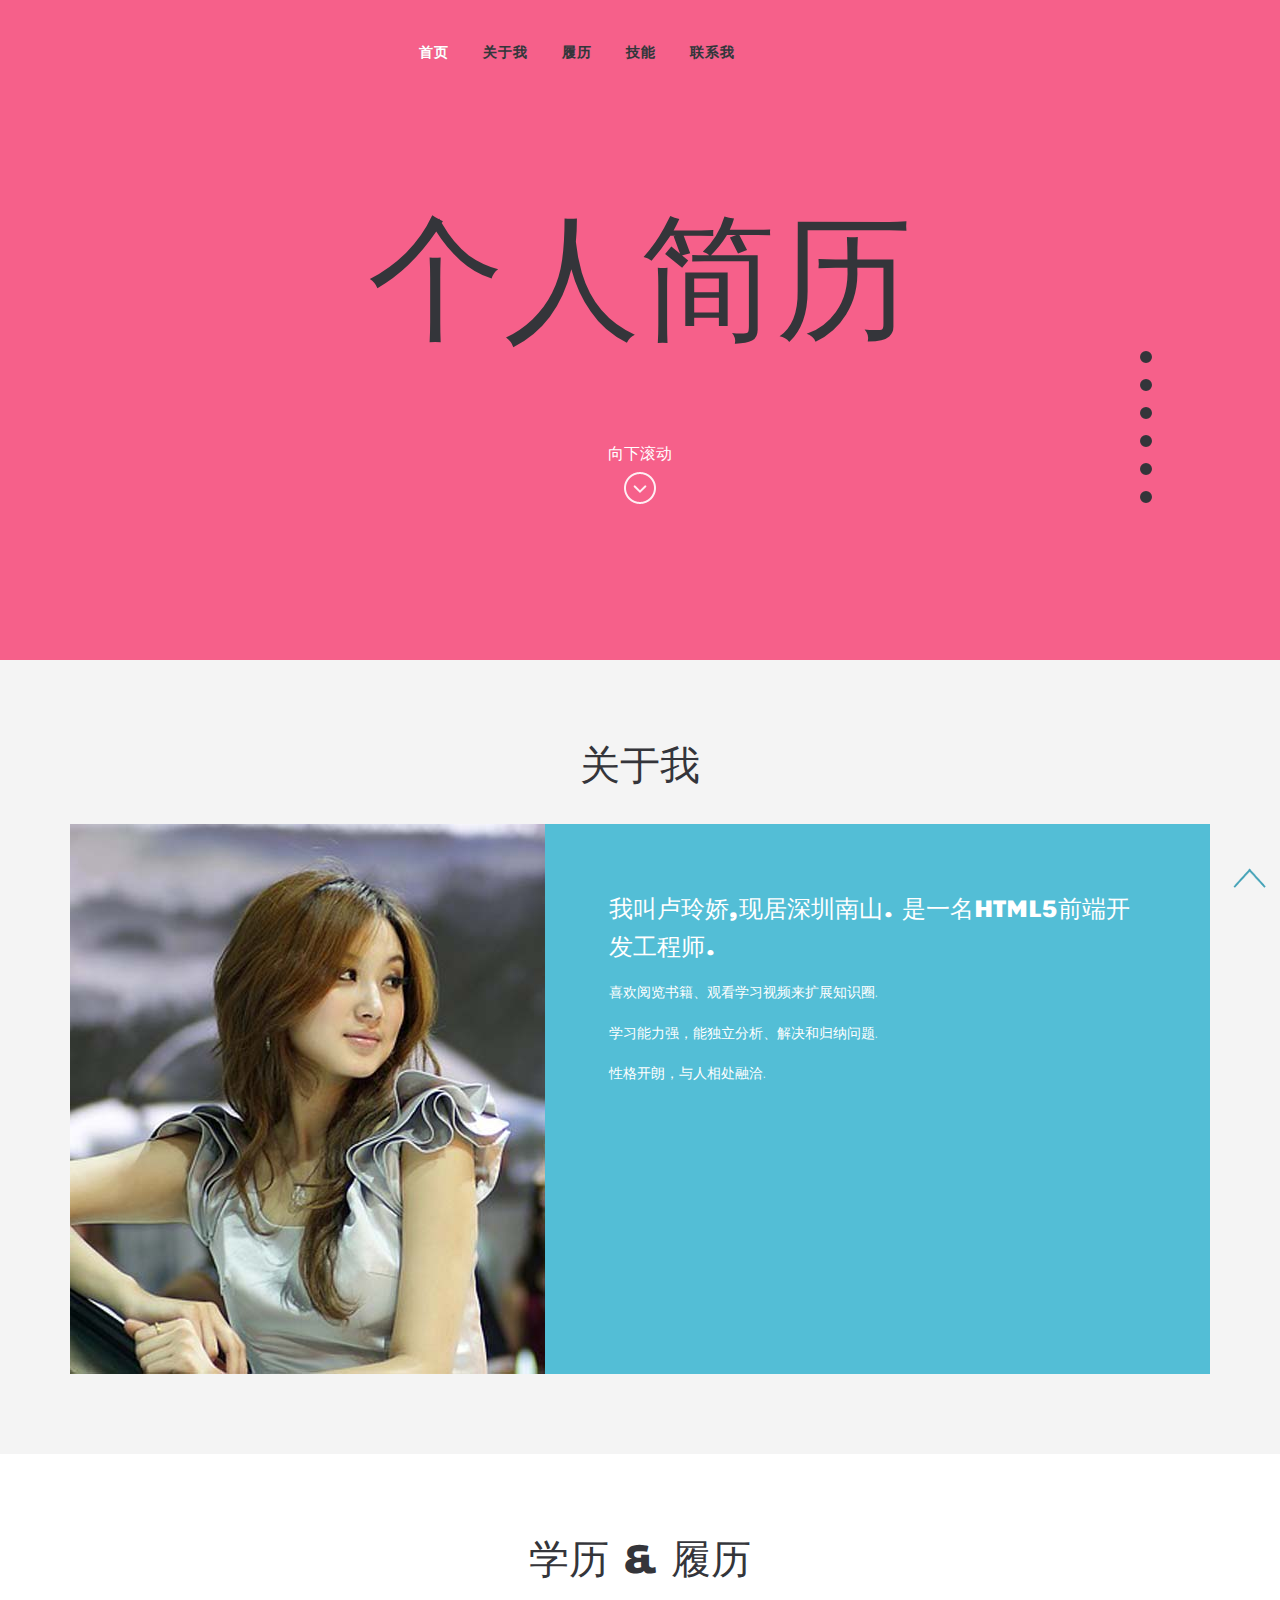
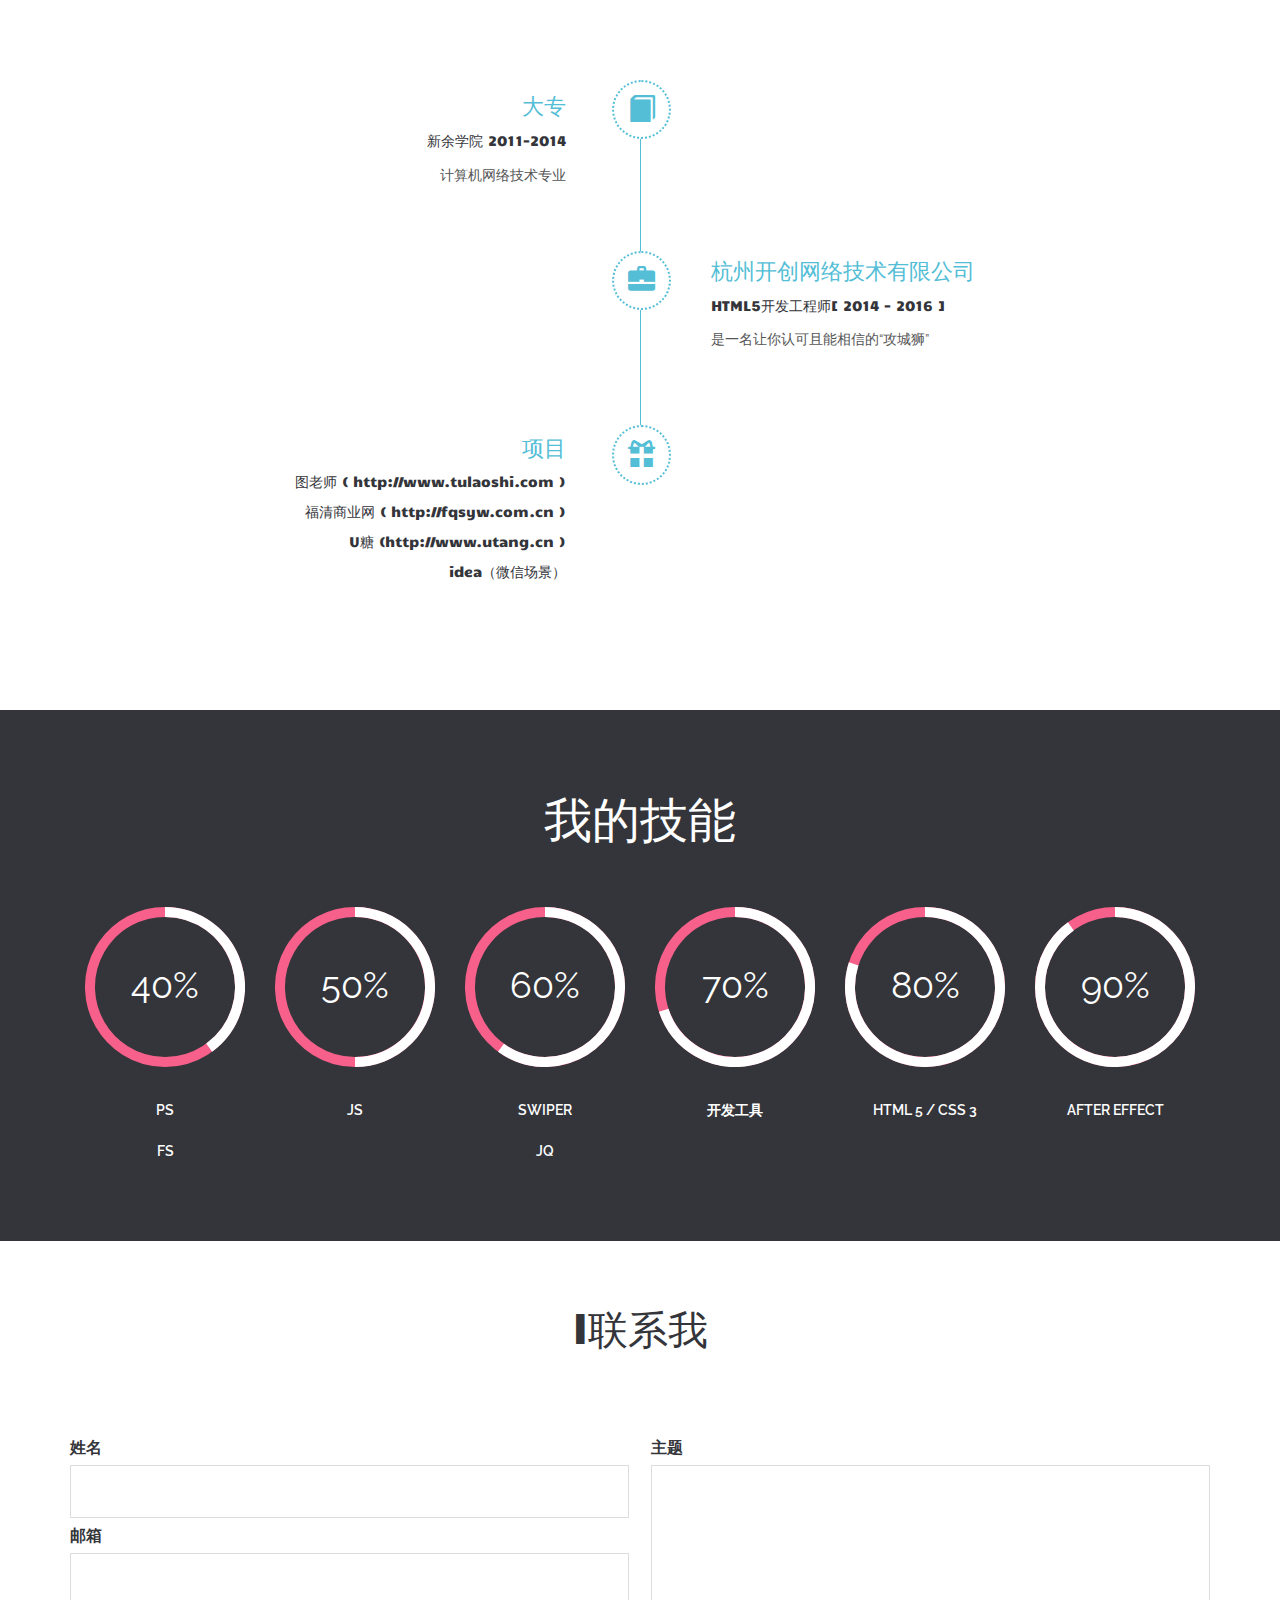
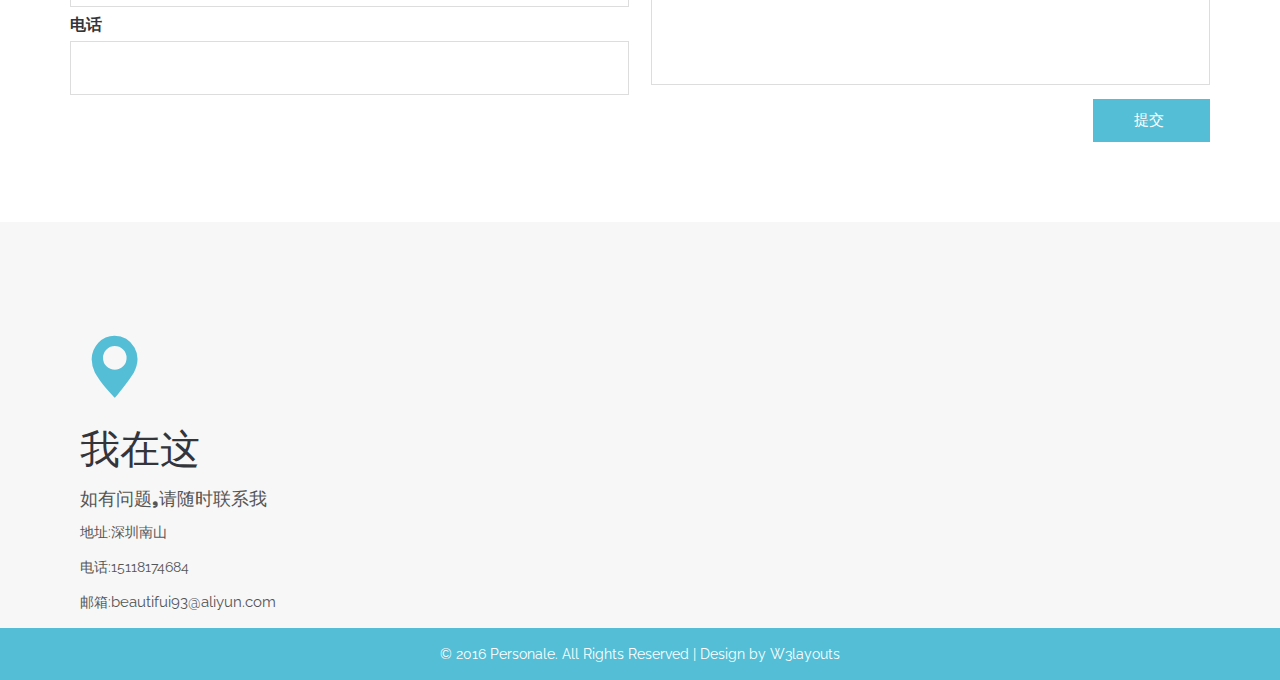
==== jianli/index.html @ 39bd324a "www" ====
<!DOCTYPE HTML>
<html>
<head>
<title>Show Myself</title>
<meta name="viewport" content="width=device-width, initial-scale=1">
<meta http-equiv="Content-Type" content="text/html; charset=utf-8" />
<script type="applijegleryion/x-javascript"> addEventListener("load", function() { setTimeout(hideURLbar, 0); }, false); function hideURLbar(){ window.scrollTo(0,1); } </script>
<link href="css/bootstrap.css" rel='stylesheet' type='text/css' />
<!-- Custom Theme files -->
<link href="css/style.css" rel='stylesheet' type='text/css' />	
<script src="js/jquery-1.11.1.min.js"></script>
<!--webfonts-->
<link href='http://fonts.googleapis.com/css?family=Candal|Raleway:500,600,400' rel='stylesheet' type='text/css'>
<!--//webfonts-->
<script type="text/javascript" src="js/move-top.js"></script>
<script type="text/javascript" src="js/easing.js"></script>
<!--/script-->
<script type="text/javascript">
			jQuery(document).ready(function($) {
				$(".scroll").click(function(event){		
					event.preventDefault();
					$('html,body').animate({scrollTop:$(this.hash).offset().top},900);
				});
			});
</script>
</head>
<body>
		<!--start-home-->
		<ul class="side_nav">
			<li><a class="active scroll" href="#首页"></a></li>
			<li><a class="scroll" href="#关于我"></a></li>
			<li><a class="scroll" href="#经历"></a></li>
			<li><a class="scroll" href="#技能"></a></li>
			<li><a class="scroll" href="#项目"></a></li>
			<li><a class="scroll" href="#联系我"></a></li>
		</ul>			
		<div class="banner" id="home">
			<div class="header-top">
				<div class="container">	
					<!--top-nav-->
					<span class="menu"> </span>
					<div class="top-menu">
						<nav>
							<ul class="cl-effect-16">
								<li><a class="active scroll" href="#首页" data-hover="首页">首页</a></li>
								<li><a class="scroll" href="#关于我" data-hover="关于我">关于我</a></li>
								<li><a class="scroll" href="#经历" data-hover="履历">履历</a></li>
								<li><a class="scroll" href="#技能" data-hover="技能">技能</a></li>
								<li><a class="scroll" href="#联系我" data-hover="联系我">联系我</a></li>
								<div class="clearfix"></div>
							</ul>
						</nav>		
					</div>
					<script src="js/menu_jquery.js"></script>
					<!-- script-for-menu -->
					<script>
						$("span.menu").click(function(){
							$(".top-menu ul").slideToggle("slow" , function(){
							});
						});
					</script>
					<!-- script-for-menu -->
				 <div class="clearfix"></div>
			<!-- script-for-menu -->
		    </div>
		  </div>
		<!--banner-->	
		<div class="container">	
		      <!-- script-for-menu -->	  	 
				  <div class="banner-info">	
						 <div class="logo">
							<a href="index.html"><h1>个人简历 </h1></a>
						 </div>
						<div class="scroll-down">
						 <h4>向下滚动</h4>
						<a class="downarrow scroll" href="#about"><span></span></a>
						</div>
				  </div>
			</div>
		</div>
	<!--about-->
	<div class="about" id="about">
	   <div class="container">
	   	<h3 class="tittle">关于我</h3>
	      <div class="col-md-5 ab-grid pic">
		  <img src="images/ab.jpg" alt=" " title="ab">
		  </div>
		  <div class="col-md-7 ab-grid text">
		    <h4>我叫卢玲娇,现居深圳南山. 是一名HTML5前端开发工程师.</h4>
			<p>喜欢阅览书籍、观看学习视频来扩展知识圈.</p>
			<p>学习能力强，能独立分析、解决和归纳问题.</p>
			 <p>性格开朗，与人相处融洽.</p>
		  </div>
		  <div class="clearfix"> </div>
	   </div>
      </div>	   
	<!--//about-->
	<!--experience-starts-->
	<div class="experience" id="experience">
		<div class="container">
				<h3 class="tittle four">学历 & 履历</h3>
				<div class="experience-main">
					<span class="devide-line"></span>
					<div class="experience-left">
						<span class="glyphicon glyphicon-book" aria-hidden="true"></span>
						<h4>大专</h4>
						<h5>新余学院   2011-2014</h5>
						<p>计算机网络技术专业</p>
					</div>
					<div class="experience-left-snd">
						<span class="glyphicon glyphicon-briefcase" aria-hidden="true"></span>
					</div>
					<div class="experience-right-snd">
						<h4>杭州开创网络技术有限公司</h4>
						<h5>HTML5开发工程师[ 2014 - 2016 ]</h5>
						<p>是一名让你认可且能相信的“攻城狮”</p>
					</div>
					<div class="experience-left-trd">
						<span class="glyphicon glyphicon-gift" aria-hidden="true"></span>
						<h4>项目</h4>
						<h5>图老师 ( http://www.tulaoshi.com )</h5>
						<h5>福清商业网 ( http://fqsyw.com.cn )</h5>
						<h5>U糖 (http://www.utang.cn )</h5>
						<h5>idea（微信场景）</h5>
					</div>
					<div class="clearfix"> </div>
				</div>
		</div>
	</div>
	<!--experience-end-->

<!--my-skill-->
  <div class="my-skills text-center" id="skill">
	<div class="container">
		<h3 class="tittle">我的技能</h3>
		<div class="skill-grids">
					<div class="col-md-2 skills-grid text-center">
						<div class="circle" id="circles-1">1</div>
						<p>PS</p>
						<p>FS</p>
					</div>
					<div class="col-md-2 skills-grid text-center">
						<div class="circle" id="circles-2"></div>
						<p>JS</p>
					</div>
					<div class="col-md-2 skills-grid text-center">
						<div class="circle" id="circles-3"></div>
						<p>Swiper</p>
						<p>JQ</p>
					</div>
					<div class="col-md-2 skills-grid text-center">
						<div class="circle" id="circles-4"></div>
						<p>开发工具</p>
					</div>
					<div class="col-md-2 skills-grid text-center">
						<div class="circle" id="circles-5"></div>
						<p>Html 5 / CSS 3</p>
					</div>
					<div class="col-md-2 skills-grid text-center">
						<div class="circle" id="circles-6"></div>
						<p>After Effect</p>
					</div>
					<div class="clearfix"> </div>
				 <script type="text/javascript" src="js/circles.js"></script>
					         <script>
						var colors = [
							['#f6608a', '#ffffff'], ['#f6608a', '#ffffff'], ['#f6608a', '#ffffff'], ['#f6608a', '#ffffff'], ['#f6608a', '#ffffff'], ['#f6608a', '#ffffff']
									];
								for (var i = 1; i <= 7; i++) {
									var child = document.getElementById('circles-' + i),
										percentage = 30 + (i * 10);
									Circles.create({
										id:         child.id,
										percentage: percentage,
										radius:     80,
										width:      10,
										number:   	percentage / 1,
										text:       '%',
										colors:     colors[i - 1]
									});
								}
				</script>
		</div>
	</div>	
</div>
	 	<div class="contact_desc" id="contact">
		        <div class="container">
		            <h3 class="tittle">l联系我</h3>
			         <div class="contact-form">
				  	   <form class="left_form">
					    	<div>
						    	<span><label>姓名</label></span>
						    	<span><input name="userName" type="text" class="textbox"></span>
						    </div>
						    <div>
						    	<span><label>邮箱</label></span>
						    	<span><input name="userEmail" type="text" class="textbox"></span>
						    </div>
						    <div>
						     	<span><label>电话</label></span>
						    	<span><input name="userPhone" type="text" class="textbox"></span>
						    </div>
					    </form>
					    <form class="right_form">
					        <div>					    	
						    	<span><label>主题</label></span>
						    	<span><textarea name="userMsg"> </textarea></span>
						    </div>
						   <div>
						   		<input type="submit" value="提交 " />
						  </div>
					    </form>
					    <div class="clearfix"></div>
				  </div>
				  </div>
			</div>
		  <div class="contact" id="contact">
		         <div class="col-md-6 contact-top">
				<div class="point"> <i class="glyphicon glyphicon-map-marker"></i></div>
				<h3 class="tittle two">我在这</h3>
				 <h4>如有问题,请随时联系我</h4>
				<div class="contact-ad">
				<p>地址:深圳南山<p>
				<p>电话:15118174684<p>
				<p>邮箱:<a href="beautifui93@aliyun.com ">beautifui93@aliyun.com </a></p>
				</div>
			 </div>
			<div class="clearfix"> </div>
	           </div>
	<!--//contact-->
	<!--footer-->
	<div class="copy">
		<p>&copy; 2016 Personale. All Rights Reserved | Design by <a href="http://w3layouts.com/">W3layouts</a> </p>
	</div>
		<a href="#home" id="toTop" class="scroll" style="display: block;"> <span id="toTopHover" style="opacity: 1;"> </a>
</body>
</html>
---- jianli/css/style.css ----
/*--
Author: W3layouts
Author URL: http://w3layouts.com
License: Creative Commons Attribution 3.0 Unported
License URL: http://creativecommons.org/licenses/by/3.0/
--*/
html, body{
	font-family: 'Raleway', sans-serif;
	font-size: 100%;
	background: #FFf;
}
body a {
	transition:0.5s all;
	-webkit-transition:0.5s all;
	-moz-transition:0.5s all;
	-o-transition:0.5s all;
	-ms-transition:0.5s all;
}
a:hover{
 text-decoration:none;
}
input[type="button"],input[type="submit"],li.parallelogram{
	transition:0.5s all;
	-webkit-transition:0.5s all;
	-moz-transition:0.5s all;
	-o-transition:0.5s all;
	-ms-transition:0.5s all;
}
h1,h2,h3,h4,h5,h6{
	margin:0;
 font-family: 'Candal', sans-serif;
}	
p{
	margin:0;
}
ul{
	margin:0;
	padding:0;
}
label{
	margin:0;
}
/*--start-header--*/
.header-top {
  padding: 2em 0em 0 0;
}
 .logo {
  text-align: center;
}
.logo  a h1{
  font-size:9em;
  font-weight: 400;
  color:#34353a;
 font-family: 'Candal', sans-serif;
}
.logo  a h1:hover{
 text-decoration:none;
}
.logo a h1 span {
  color:#b42b36;
}
ul.side_nav{
  position: fixed;
  right: 10%;
  top: 39%;
  z-index: 1;
}
ul.side_nav li{
display:block;
}
ul.side_nav li a{
	width:12px;
	height:12px;
	background:#34353a;
	border:2px solid#34353a;
	border-radius:50%;
	-o-border-radius: 50%;
	-moz-border-radius: 50%;
	-webkit-border-radius: 50%;
	display:block;
	margin-bottom:1em;
}
ul.side_nav li a:hover{
	background:#53bed6;
	border:2px solid#53bed6;
}
/*--slider--*/
.top-menu {
  float: left;
  margin: 0.8% auto 0;
 width: 89%;
  text-align: center;
}
.top-menu ul{
	padding:0;
}
.top-menu ul li{
	display: inline-block;
	margin: 0 15px;
	color: #fff;
	font-weight: 900;
	vertical-align: top;
}
nav a {
	position: relative;
	display: inline-block;
	outline: none;
	color: #fff;
	text-decoration: none;
	text-transform: uppercase;
	letter-spacing: 1px;
	font-weight: 400;
	text-shadow: 0 0 1px rgba(255,255,255,0.3);
	font-size: 1em;
}
nav a:hover,
nav a:focus {
	outline: none;
}
/* Effect 16: fall down */
.cl-effect-16 a {
	color: #6f8686;
	text-shadow: 0 0 1px rgba(111,134,134,0.3);
}
.cl-effect-16 a::before {
	  color: #fff;
	content: attr(data-hover);
	position: absolute;
	opacity: 0;
	text-shadow: 0 0 1px rgba(255,255,255,0.3);
	-webkit-transform: scale(1.1) translateX(10px) translateY(-10px) rotate(4deg);
	-moz-transform: scale(1.1) translateX(10px) translateY(-10px) rotate(4deg);
	transform: scale(1.1) translateX(10px) translateY(-10px) rotate(4deg);
	-webkit-transition: -webkit-transform 0.3s, opacity 0.3s;
	-moz-transition: -moz-transform 0.3s, opacity 0.3s;
	transition: transform 0.3s, opacity 0.3s;
	pointer-events: none;
}

.cl-effect-16 a:hover::before,
.cl-effect-16 a:focus::before {
	-webkit-transform: scale(1) translateX(0px) translateY(0px) rotate(0deg);
	-moz-transform: scale(1) translateX(0px) translateY(0px) rotate(0deg);
	transform: scale(1) translateX(0px) translateY(0px) rotate(0deg);
	opacity: 1;
}
.top-menu ul li a{
   text-decoration: none;
  color: #34353a;
  font-size: 0.9em;
  font-weight: 600;
  text-transform: uppercase;
  padding: 0;
  margin: 0 auto;
}
.top-menu ul li a:hover,.top-menu ul li a.active{
	  color: #fff;
}

/*--login-pop--*/
#loginpop {
	position: relative;
    float: right;
	  margin-top: 0.3em;
}
i.arrow {
    font-size: 0.9em;
  color: #34353a;
  vertical-align: baseline;
  transition:0.5s all;
	-webkit-transition:0.5s all;
	-moz-transition:0.5s all;
	-o-transition:0.5s all;
	-ms-transition:0.5s all;
  }
#loginpop a span:hover i.arrow{
  color:#fff;
  }
#loginpop a{
	text-decoration:none;
}
#loginpop a span{
   display: block;
  color: #34353a;
  background: none;
  padding: 5px 18px;
  font-size: 0.9em;
  border: 1px solid #34353a;
  transition: 0.5s all;
  -webkit-transition: 0.5s all;
  -moz-transition: 0.5s all;
  -o-transition: 0.5s all;
  -ms-transition: 0.5s all;
  font-weight: 600;
  text-transform: uppercase;
  }
 #loginpop a span:hover{
	background:#53bed6;
	 border: 1px solid #53bed6;
	 color:#fff;
 }
/* Login Button */
#loginButton { 
    display:inline-block;  
    position:relative;
    z-index:30;
    cursor:pointer;
}
/* Login Box */
#loginBox {
    position:absolute;
	top:45px;
	right:27px;
    display:none;
    z-index:29;
}
#loginForm:after {
	  content: '';
	  position: absolute;
	  right: 25px;
	 top: -12px;
	  border-left: 10px solid rgba(0, 0, 0, 0);
	  border-right: 10px solid rgba(0, 0, 0, 0);
	  border-bottom: 13px solid #FFFFFF;
}
/* Login Form */
#loginForm {
	  width: 300px;
  background: #fff;
  border: 1px solid #d6d6d6;
  height: 251px;
}
#loginForm fieldset {
    margin:0 0 15px 0;
    display:block;
    border:0;
    padding:0;
}
fieldset#body {
    border-radius:3px;
    -webkit-border-radius:3px;
    -moz-border-radius:3px;
    -o-border-radius:3px;
    padding:15px 15px;
    margin:0;
}
#loginForm #checkbox {
    width:auto;
    margin:3px 6px 0 0;
    float:left;
    padding:0;
    border:0;
}
#body label {
   color:#34353a;
    margin:10px 0 0 0;
    display:block;
    float:left;
    font-size:0.8725em;
    font-weight: 400;
}
#loginForm #body fieldset label{
    display:block;
    float:none;
    margin:0 0 6px 0;
}
#loginForm #login {
  width: auto;
  float: left;
  background:#53bed6;
  color: #fff;
  font-size: 0.8725em;
  padding: 7px 20px;
  border: none;
  margin: 0 12px 0 0;
  cursor: pointer;
  transition: all .5s;
  -webkit-transition: all .5s;
  -moz-transition: all .5s;
  -o-transition: all .5s;
  outline:none;
  text-transform: uppercase;
  
}
#loginForm #login:hover{
     background:#F6608A;
}
#loginForm input {
   width: 100%;
  border: 1px solid #DADADA;
  color: #222;
  background: #FFF;
  padding: 6px;
  font-size: 0.8125em;
  -webkit-apperance: none;
  outline: none
}
#body label i {
  color: #000;
  font-size: 1em;
  font-style: normal;
}
#loginForm span a {
  color:#34353a;
  font-size: 0.85em;
  font-weight: 400;
  background: none;
  border: none;
  box-shadow: none;
  padding: 0 16px;
}
/*--nav-responsive--*/
@media only screen and (max-width :800px) {
	span.menu {
	   width: 35px;
  height: 35px;
  background: url(../images/nav.png)no-repeat 0px 0px;
  display: inline-block;
  float: left;
  cursor: pointer;
  margin: 0px 0px;
	}
	.top-menu {
		float: none;
		margin-top: 0em;
	}
	.top-menu  ul{
		display:none;
	}
	.top-menu  ul li {
		  display: block;
		  margin-right: 0;
		  margin: 6px 0;
	}
	.top-menu  span.menu{
		display:block;
	}
	.top-menu  ul{
	  margin: 53px 0;
	  padding: 2% 0;
	  z-index: 999;
	  position: absolute;
	  width: 93.5%;
	  background:#53bed6;
	  text-align: center;
	  margin-left: -2.3em;
	}
	.top-menu li a {
	  padding: 0.5em;
	  font-weight: 400;
	  font-size:0.9em;
	  }
	.logo {
		margin-top: 0.7em;
	}
	.top-menu ul li a {
	  font-size: 0.9em;
	  padding: 6px 0;
	}
}
/*--start-banner--*/
.banner {
  background: #f6608a;
  min-height: 730px;
}
.banner-info {
  margin-top: 10em;
}
.banner-info p {
   font-size: 0.9em;
  font-weight: 400;
  color: #fff;
  line-height: 2em;
  width: 80%;
  margin: 1% auto 0;
  text-align: center;
}
.scroll-down h4{
  color: #fff;
  font-weight: 400;
  font-size: 1em;
  margin-bottom: 10px;
}
.scroll-down a span{
background:url(../images/down.png) no-repeat 0px 0px;
height:32px;
width:32px;
display:inline-block;
}
.scroll-down {
  margin: 12% auto 0;
  text-align: center;
}
/*--about--*/
#about {
  background: #F4F4F4;
  padding: 5em 0;
}
h3.tittle {
   font-size: 2.5em;
  font-weight: 400;
  color: #34353a;
  font-family: 'Candal', sans-serif;text-align:center;
  margin-bottom:1em;
}
.ab-grid {
  padding:0;
}
.pic img {
  width:100%;
}
.text {
  background-color: #53bed6;
  min-height: 550px;
  padding: 4em;
}
.ab-grid.text h4 {
  font-size: 1.5em;
  line-height: 1.6em;
  color: #fff;
}
.ab-grid.text p{
  font-size:0.9em;
  line-height: 1.8em;
  color: #fff;
  width: 80%;
  margin: 1em 0;
}
/*--experience-starts--*/
.experience {
  padding-top: 5em;
  min-height: 856px;
   background-color: #fff;
}
.experience-top{
	text-align:center;
}
.experience-main{
	position:relative;
	text-align:center;
}
span.devide-line {
	width: 1px;
	height: 360px;
	position: absolute;
	top: 5.4em;
	display: initial;
	background: #53bed6;
	left: 50%;
}
.experience-left h4, .experience-left-trd h4,.experience-right-snd h4 {
  font-size: 1.4em;
  color: #53bed6;
  margin: 0px;
  text-transform: uppercase;
}
.experience-left h5, .experience-left-trd h5,.experience-right-snd h5 {
   font-size: 0.9em;
  color: #34353a;
  margin: 14px 0;
}
.experience-left p, .experience-left-trd p,.experience-right-snd p {
  font-size: 0.9em;
  color: #555;
  margin-top: 8px;
  line-height: 1.8em;
}
.experience-left, .experience-left-snd, .experience-left-trd {
	width: 40%;
	position: absolute;
	left: 3.55%;
	text-align: right;
}
.experience-left {
	top: 1em;
}
.experience-left-snd{
	top:12.35em;
}
.experience-left-trd {
	top: 22.35em;
}
.experience-left span, .experience-left-snd span, .experience-left-trd span {
   color: #53bed6;
  font-size: 1.7em;
  position: relative;
  right: -3.825em;
  padding: 14px;
  border: 2px dotted #53bed6;
  border-radius: 50%;
  -o-border-radius: 50%;
  -webkit-border-radius: 50%;
  -moz-border-radius: 50%;
  -ms-border-radius: 50%;
  text-align: center;
   background-color: #fff;
  margin: 0 !important;
}
.experience-left span {
	top: 1.7em;
}
.experience-left-snd span{
	top: 1.3em;
}
.experience-left-trd span {
	top: 1.83em;
}
.experience-right-snd {
	width: 40%;
	position: absolute;
	left: 56.2%;
	text-align: left;
}
.experience-right-snd {
	top: 15em;
}
/*--experience-end--*/
/*--my skill--*/
.my-skills{
	background:#34353a;
    padding: 5em 0;
}
.my-skills h3{
  margin: 0;
  color: #ffffff;
  font-size: 3em;
  font-weight: 400;
}
.skill-grids{
    margin-top: 4em;
}
.skills-grid p{
	margin:20px 0 0 0;
	color:#ffffff;
	font-size: 0.9em;
	font-weight:600;
	text-transform:uppercase;
}
.circle{
color:#ffffff;
font-size:36px;
}
span.circles-number {
  font-size: 36px;
}
span.circles-text {
  font-size: 36px;
}
.circles-text-wrp {
  line-height: 142px !important;
}
/*--//my skill--*/
/*-- projects --*/
.projects{
	background:#53bed6;
	min-height:600px;
	position:relative;
	  padding-top: 12em;
}
.project-grids h4 {
  color: #fff;
  font-size: 1.2em;
  text-transform: uppercase;
}
.cycle{
	text-align:center;
}
.cycle span{
	width:284px;
	height:284px;
	display:inline-block;
	background:url(../images/cycle.png) no-repeat 0px 0px;
}
.people-grid {
   position: absolute;
  left: 56.5%;
  top: 51%;
  text-align: center;
}
.total-project {
    position: absolute;
  top: 17%;
  left: 46.5%;
  text-align: center;
}
.project-grid p{
	color: #FFF;
	font-size: 1.4em;
	text-transform: uppercase;
	font-weight: 300;
	margin: 0;
}
.project-grid span{
	width:70px;
	height:70px;
	display:inline-block;
	background:#FFF;
	border-radius:30em;
	-webkit-border-radius:30em;
	-moz-border-radius:30em;
	-o-border-radius:30em;
	-ms-border-radius:30em;
	margin-top:1em;
	  transition: all .5s;
  -webkit-transition: all .5s;
  -moz-transition: all .5s;
  -o-transition: all .5s;
}
.project-grid:hover span{
	background:#34353a;
}
.project-grid span i{
	  font-size: 1.6em;
  padding-top: 0.8em;
  padding-right: 0.1em;
}
.project-grid:hover  span i{
color:#fff;
}
.clientsgrid{
	   position: absolute;
  left: 39.5%;
  top: 51%;
  text-align: center;
}
.people-grid div{
  position: absolute;
  left: 90px;
  top: 18px;
}
.clientsgrid div{
  position: absolute;
  left: -102px;
  top: 21px;
}
.clientsgrid span i.p-icon{
	background-position: -43px 0px;
}
/*--portfolio--*/
.gallery {
	padding:5em 0;
}
h3.tittle.port {
  color: #fff;
}
.b-link-stripe{
	position:relative;
	display:inline-block;
	vertical-align:top;
	font-weight: 300;
    width: 100%;
}
.b-link-stripe .b-wrapper{
	position:absolute;
	width:100%;
	height:100%;
	top:0;
	left:0;
	text-align:center;
	color:#ffffff;
	overflow:hidden;
}
.b-animate-go{
	text-decoration:none;
}
.b-animate{
	transition: all 0.5s;
	-moz-transition: all 0.5s;
	-ms-transition: all 0.5s;
	-o-transition: all 0.5s;
	-webkit-transition: all 0.5s;
	visibility: hidden;
	font-size:1.1em;
	font-weight:700;
}
/* lt-ie9 */
.b-animate-go:hover .b-animate{
	visibility:visible;
}
.b-from-left{
   position: relative;
  left: -100%;
   background: rgba(79, 185, 208, 0.65);
  background-size: 100% 100%;
  top: 0px;
  margin: 0;
  min-height: 282px;
}
.bottom-gallery:hover .b-from-left{
	left:0;
}
.gallery-top{
	text-align: center;
	padding: 0em 0 2em;
}
.gallery-top h1{
	font-size: 3em;
	color:#000;
}
.gallery-top p{
	font-size: 1.1em;
	color:#A5A5A5;
	line-height: 1.5em;
    margin: 0.5em 0 0;
}
.bottom-gallery{
  padding: 0 2px;
  margin-bottom: 0.3em;
}


.gallery {
   padding:5em 0;
  background-color: #34353A;
}
.gallery_1{
	margin:3em 0 0 0;
}
/*-- //portfolio--*/
/*--contact--*/
.contact_desc{
  padding:4em 0;
}
form.left_form {
  float: left;
  width: 49%;
}
form.right_form {
  float: right;
  width: 49%;
}
label {
  margin: 0;
  font-size: 1em;
  color:#34353a;
  margin-bottom: 0.3em;
}
.contact-form input[type="text"], .contact-form textarea {
  width: 100%;
  border: 1px solid #ddd;
  outline: none;
  background: #fff;
  padding: 15px 18px;
  font-weight: 400;
  font-size: 15px;
  text-transform: uppercase;
  color: #333;
  margin: 0px 0 7px 0;
}
.contact-form textarea {
  height: 220px;
  resize: none;
  margin: 0em 0 0.5em 0;
}
.contact-form input[type="submit"] {
  outline: none;
  padding: 0.7em 0.7em;
  color: #fff;
  background: #53bed6;
  text-transform: uppercase;
  font-weight:500;
  font-size: 0.95em;
  display: block;
  width: 21%;
  border: none;
  float: right;
}
.contact-form input[type="submit"]:hover {
  text-decoration: none;
  background:#34353a;
}
.contact-form {
  padding: 3em 0 1em 0;
}
.contact {
  background-color: #F7F7F7;
}
h3.tittle.two {
  margin: 0.5em 0;
  text-align: left;
}
.map {
  position: relative;
  min-height:540px;
}
.map iframe {
  width: 100%;
  min-height:540px;
  border: none;
  position: absolute;
    left:0;
}
.black {
  background: rgba(35, 36, 42, 0.71);
  width: 100%;
  min-height:540px;
  position: absolute;
  left: 0;
}
.contact-top p,.contact-top p a {
   font-size:0.9em;
  color: #555;
  font-weight: 400;
  margin: 1em 0;
}
.contact-top p a {
 font-size:1.05em;
}
.contact-top h4 {
 font-size: 1.1em;
  color: #555;
  font-weight:400;
  margin: 0.5em 0;
}
.map-l{
  margin:32% auto 0;
  text-align: center;
}
.contact-top {
   padding: 7em 0 0 13em;
}
.point i {
  color:#53bed6;
  font-size: 4em;
}
.map-l i {
  color:#53bed6;
  font-size: 4em;
}
/*--welcome--*/
.copy {
   text-align: center;
    background:#53bed6;
    padding: 1em 1em;
  }
.copy p {
  color: #fff;
  font-size:0.9em;
}
.copy p a {
   color:#fff;
}
.copy p a:hover{
	 text-decoration: underline;
}
/*----top-move------*/
#toTop {
  display: none;
  text-decoration: none;
  position: fixed;
  bottom: 10px;
  right: 10px;
  overflow: hidden;
  width: 40px;
  height: 22px;
  border: none;
  text-indent: 100%;
  background: url(../images/move-top.png) no-repeat 0px 0px;
}
/*--Responsive*--*/
@media (max-width:1440px){
	.clientsgrid {
	  position: absolute;
	  left: 37.5%;
	  top: 50%;
	  text-align: center;
	}
	.people-grid {
	  position: absolute;
	  left: 57.5%;
	  top: 50%;
	  text-align: center;
	}
	.total-project {
	  position: absolute;
	  top: 16%;
	  left: 46%;
	  text-align: center;
	}
	.banner {
	  background: #f6608a;
	  min-height: 700px;
	}
	.contact-top {
	  padding: 7em 0 0 7em;
	}
}
@media (max-width:1366px){
	.logo a h1 {
		font-size: 8.5em;
	}
	  .contact-top {
	  padding: 7em 0 0 5em;
	}
}
@media (max-width:1280px){
	.scroll-down {
	  margin: 9% auto 0;
	  text-align: center;
	}
	.banner {
	  min-height: 660px;
	}
	.banner-info {
	  margin-top: 8em;
	}
	.clientsgrid {
	  left: 36%;
	  top: 50%;
	}
	.people-grid {
	  position: absolute;
	  left: 58%;
	  top: 50%;
	  text-align: center;
	}
	.total-project {
	  position: absolute;
	  top: 15%;
	  left: 45.5%;
	  text-align: center;
	}
	.black {
     min-height:470px;
    }
	.map {
	  min-height:470px;
	}
	.map iframe {
     min-height:470px;
    }
}
@media (max-width:1024px){
	.logo a h1 {
	  font-size: 7.5em;
	}
	.banner-info p {
	  font-size: 0.9em;
	  line-height:1.9em;
	  width: 74%;
	  margin: 1% auto 0;
	}
	.banner {
	  min-height: 610px;
	}
	.banner-info {
	  margin-top: 6em;
	}
	.ab-grid.text h4 {
     font-size: 1.2em;
    }
	.text {
	  min-height: 453px;
	  padding: 3em;
	}
	h3.tittle {
     font-size: 2.3em;
    }
	span.devide-line {
	  width: 1px;
	  height: 360px;
	  top: 5.4em;
	  left: 51.5%;
	}
	.experience {
     padding-top: 4em;
     min-height: 820px;
  }
  .skills-grid:nth-child(1), .skills-grid:nth-child(2), .skills-grid:nth-child(3) {
		margin-bottom: 30px;
  }
  .skills-grid {
	  width: 33.3% !important;
	  float: left;
  }
  .contact_desc {
	  padding: 4em 0 2em 0;
	}
	ul.side_nav {
	  position: fixed;
	  right: 4%;
	  top: 31%;
	  z-index: 1;
	}
	.clientsgrid {
	  left: 33%;
	  top: 50%;
	}
	.people-grid {
	  position: absolute;
	  left: 60%;
	  top: 50%;
	  text-align: center;
	}
	.total-project {
	  position: absolute;
	  top: 15%;
	  left: 45%;
	  text-align: center;
	}
	.contact-top {
	  padding: 7em 0 0 1.8em;
	}
	.contact-top h4 {
	  font-size: 1em;
	  margin: 0.5em 0;
	  line-height: 1.7em;
	}
	#about {
	  padding: 4em 0;
	}
}
@media (max-width:800px){
	.header-top {
	  padding: 1.2em 0em 0 0;
	}
	.banner {
	  min-height: 507px;
	}
	.logo a h1 {
	  font-size:6em;
	}
	.banner-info p {
	  font-size: 0.85em;
	  line-height: 1.9em;
	  width: 84%;
	  margin: 1% auto 0;
	}
	ul.side_nav li a {
	  width: 10px;
	  height: 10px;
	  margin-bottom: 0.7em;
	}
	.banner-info {
	  margin-top: 5em;
	}
	ul.side_nav {
	  position: fixed;
	  right: 2%;
	  top: 19%;
	  z-index: 1;
	}
	.ab-grid {
	  padding: 0;
	  float: left;
	  width: 49%;
	}
	.ab-grid.text p {
	  font-size: 0.85em;
	  width: 100%;
	  margin:0.5em 0;
	}
	.ab-grid.text h4 {
	  font-size: 1em;
	}
	.text {
	  min-height: 409px;
	  padding: 2em;
	}
	.experience-left, .experience-left-snd, .experience-left-trd {
	  font-size: 1.2em;
	  right: -3.67em;
	}
	.experience-left, .experience-left-snd, .experience-left-trd  {
	  width: 43%;
	  left: 7px;
	}
	.experience-left-snd span {
	  top: 1.1em;
	}
	.experience-left h4, .experience-left-trd h4, .experience-right-snd h4 {
	  font-size: 1.1em;
	  }
	  .experience-left h5, .experience-left-trd h5, .experience-right-snd h5 {
	  font-size: 0.8em;
	  color: #34353a;
	  margin: 14px 0;
	}
	.experience-left p,.experience-left-trd p,.experience-right-snd p {
	  font-size: 0.85em;
	  margin-top: 4px;
	  line-height: 1.8em;
	}
	.experience-left p,.experience-left p {
  font-size: 0.75em;
  }
	.experience-right-snd {
	  width: 43%;
	  left: 56.5%;
	  top: 16.6em;
	}
	.experience-left-trd{
	  top: 22em;
	}
	.experience-left span, .experience-left-snd span, .experience-left-trd span {
	  font-size: 1em;
	  right: -4em;
	  padding: 14px;
	  }
	  span.devide-line {
	   width: 1px;
	  height: 370px;
	  top: 5.4em;
	  left: 51%;
	}
	.experience-left-snd {
	  top: 12.35em;
	}
	.experience-left {
	  top: 0em;
	}
	.experience-left span {
	  top: 2.5em;
	}
	.experience {
	  padding-top: 4em;
	  min-height: 920px;
	}
	.projects {
	  min-height: 550px;
	  padding-top: 11em;
	}
	.project-grid span {
     width: 60px;
     height: 60px;
	}
	.project-grid span i {
	  font-size: 1.3em;
	  padding-top: 0.8em;
	  padding-right: 0.1em;
	}
	.clientsgrid {
	  left: 28%;
	  top: 50%;
	}
	.people-grid {
	  position: absolute;
	  left: 64%;
	  top: 50%;
	  text-align: center;
	}
	.total-project {
	  position: absolute;
	  top: 15%;
	  left: 43%;
	  text-align: center;
	}
	.bottom-gallery {
	  padding: 0 2px;
	  margin-bottom: 0.3em;
	  width: 50%;
	  float: left;
	}
	.gallery {
	  padding: 4em 0;
	}
	.contact-form input[type="submit"] {
	  padding: 0.7em 0.7em;
	  font-size: 0.95em;
	  width: 38%;
	  float: right;
	}
	.contact-form textarea {
	  height: 225px;
	  margin: 0em 0 0.5em 0;
	}
	.contact-top {
	  padding: 5em 0 3em 1em;
	}
	.map-l {
	  margin: 28% auto 0;
	}
	#loginpop {
	  position: relative;
	  float: right;
	  margin-top: 0;
	}
	.experience-left-trd p {
	  font-size: 0.75em;
	}
	.banner-info p {
	  font-size: 0.85em;
	  line-height: 1.9em;
	  width: 79%;
	  margin: 1% auto 0;
	}
}
@media (max-width:768px){
	.black {
     min-height:400px;
    }
	.map {
	  min-height:400px;
	}
	.map iframe {
     min-height:400px;
    }
	.map-l {
	  margin: 24% auto 0;
	}
	.banner-info lable {
	  display: none;
	}
	.top-menu ul {
	  margin: 53px 0;
	  padding: 2% 0;
	  z-index: 999;
	  position: absolute;
	  width: 95.5%;
	  background: #53bed6;
	  text-align: center;
	  margin-left: -2.3em;
	}
}
@media (max-width:640px){
	.logo a h1 {
	  font-size: 5.5em;
	}
   .black {
     min-height:430px;
    }
	.map {
	  min-height:430px;
	}
	.map iframe {
     min-height:430px;
    }
	.map-l {
	  margin: 30% auto 0;
	}
	.banner {
	 min-height: 454px;
	}
	.top-menu ul {
	  margin: 53px 0;
	  padding: 2% 0;
	  width: 95%;
	  margin-left: -2em;
	}
	.ab-grid {
	  padding: 0;
	  float: left;
	  width: 100%;
	}
	.text {
	  min-height: 266px;
	  padding: 2em;
	}
	.ab-grid.text h4 {
	  font-size: 1.2em;
	}
	.pic img {
	  width: 63%;
	}
	.experience-left h5, .experience-left-trd h5, .experience-right-snd h5 {
	  font-size: 0.65em;
	  color: #34353a;
	  margin: 10px 0;
	}
	.experience-left h4, .experience-left-trd h4, .experience-right-snd h4 {
	  font-size: 0.9em;
	}
	.experience-left p, .experience-left-trd p, .experience-right-snd p {
	  font-size: 0.85em;
	  margin-top: 4px;
	  line-height: 1.8em;
	}
	.experience-left, .experience-left-snd, .experience-left-trd {
	  width: 41%;
	  left: 7px;
	}
	h3.tittle {
	  font-size: 2.2em;
	}
	.people-grid div {
	  position: absolute;
	  left: 65px;
	  top: 18px;
	}
	.clientsgrid {
	  left: 23%;
	  top: 50%;
	}
	.people-grid {
	  position: absolute;
	  left: 66%;
	  top: 50%;
	  text-align: center;
	}
	.total-project {
	  position: absolute;
	  top: 15%;
	  left: 42%;
	  text-align: center;
	}
	label {
	  margin: 0;
	  font-size: 0.9em;
	}
	form.left_form {
	  float: left;
	  width: 100%;
	}
	form.right_form {
	  float: right;
	  width: 100%;
	}
	.contact-form input[type="submit"] {
	  padding: 0.7em 0.7em;
	  font-size: 0.95em;
	  width: 19%;
	  float: left;
	}
	.contact-form {
	  padding: 1em 0 1em 0;
	}
	.experience-left-trd p {
	  font-size: 0.75em;
	}
	.experience-left p {
	  font-size: 0.75em;
	}
}
@media (max-width:600px){
	.banner {
	  min-height: 349px;
	}
	.logo a h1 {
	  font-size:3.7em;
	}
	.banner-info p {
	  font-size: 0.83em;
	  line-height: 1.9em;
	  width: 100%;
	  margin: 1% auto 0;
	}
	.top-menu ul {
	  margin: 48px 0;
	  padding: 2% 0;
	  width: 93.5%;
	  margin-left: -1.5em;
	}
	.banner-info {
	  margin-top: 3em;
	}
	.scroll-down h4 {
	  font-size: 0.9em;
	  margin-bottom: 10px;
	}
	.pic img {
	  width: 100%;
	}
	.experience-left, .experience-left-snd, .experience-left-trd {
	  width: 70%;
	  left: 7px;
	}
	span.devide-line {
	  width: 1px;
	  height: 370px;
	  top: 5.4em;
	  left: 51%;
	  display: none;
	}
	.experience-right-snd {
	  width: 60%;
	  left: 38.5%;
	  top: 19.6em;
	}
	.experience-left span,.experience-left-trd span {
	  font-size: 1em;
	  right: -5em;
	  padding: 14px;
	}
	 .experience-left-snd span {
	  font-size: 1em;
	  left: -9em;
	  padding: 14px;
	}
	 .experience-left-snd {
	  top: 15em;
	}
	.experience-left-trd {
	  top: 26em;
	}
	.experience-left-trd span {
	  top: 2.2em;
	}
	.skills-grid {
	  width: 50% !important;
	  float: left;
	  margin: 0;
	}
	.experience {
	  padding-top: 3em;
	  min-height: 980px;
	}
	h3.tittle {
	  font-size: 2.2em;
	  margin-bottom: 0.5em;
	}
	.gallery {
	  padding: 3em 0;
	}
	.cycle span {
	  width: 160px;
	  height: 160px;
	  display: inline-block;
	  background: url(../images/cycle.png) no-repeat 0px 0px;
	  background-size: 100%;
	}
	.project-grid span {
	  width: 40px;
	  height:40px;
	}
	.project-grid span i {
	  font-size: 1em;
	  padding-top: 0.7em;
	  padding-right: 0.3em;
	}
	.project-grids h4 {
      font-size: 0.9em;
    }
	.people-grid {
	  position: absolute;
	  left: 62%;
	  top:55%;
	  text-align: center;
	}
	.clientsgrid {
	  left: 29%;
	  top:55%;
	}
	.people-grid div {
	  position: absolute;
	  left: 33px;
	  top: 18px;
	}
	.clientsgrid div {
	  position: absolute;
	  left: -65px;
	  top: 12px;
	}
	.total-project {
	  position: absolute;
	  top: 22%;
	  left: 43%;
	  text-align: center;
	}
	.projects {
	  min-height: 429px;
	  padding-top: 11em;
	}
}
@media (max-width:480px){
	.banner {
	  min-height: 349px;
	}
	.logo a h1 {
	  font-size:3.7em;
	}
	.banner-info p {
	  font-size: 0.83em;
	  line-height: 1.9em;
	  width: 100%;
	  margin: 1% auto 0;
	}
	.top-menu ul {
	  margin: 48px 0;
	  padding: 2% 0;
	  width: 93.5%;
	  margin-left: -1.5em;
	}
	.banner-info {
	  margin-top: 3em;
	}
	.scroll-down h4 {
	  font-size: 0.9em;
	  margin-bottom: 10px;
	}
	.pic img {
	  width: 100%;
	}
	.experience-left, .experience-left-snd, .experience-left-trd {
	  width: 70%;
	  left: 7px;
	}
	span.devide-line {
	  width: 1px;
	  height: 370px;
	  top: 5.4em;
	  left: 51%;
	  display: none;
	}
	.experience-right-snd {
	  width: 60%;
	  left: 38.5%;
	  top: 19.6em;
	}
	.experience-left span,.experience-left-trd span {
	  font-size: 1em;
	  right: -5em;
	  padding: 14px;
	}
	 .experience-left-snd span {
	  font-size: 1em;
	  left: -9em;
	  padding: 14px;
	}
	 .experience-left-snd {
	  top: 15em;
	}
	.experience-left-trd {
	  top: 26em;
	}
	.experience-left-trd span {
	  top: 2.2em;
	}
	.skills-grid {
	  width: 50% !important;
	  float: left;
	  margin: 0;
	}
	.experience {
	  padding-top: 3em;
	  min-height: 980px;
	}
	h3.tittle {
	  font-size: 2.2em;
	  margin-bottom: 0.5em;
	}
	.gallery {
	  padding: 3em 0;
	}
	.cycle span {
	  width: 160px;
	  height: 160px;
	  display: inline-block;
	  background: url(../images/cycle.png) no-repeat 0px 0px;
	  background-size: 100%;
	}
	.project-grid span {
	  width: 40px;
	  height:40px;
	}
	.project-grid span i {
	  font-size: 1em;
	  padding-top: 0.7em;
	  padding-right: 0.3em;
	}
	.project-grids h4 {
      font-size: 0.9em;
    }
	.people-grid {
	  position: absolute;
	  left: 62%;
	  top:55%;
	  text-align: center;
	}
	.clientsgrid {
	  left: 29%;
	  top:55%;
	}
	.people-grid div {
	  position: absolute;
	  left: 33px;
	  top: 18px;
	}
	.clientsgrid div {
	  position: absolute;
	  left: -65px;
	  top: 12px;
	}
	.total-project {
	  position: absolute;
	  top: 22%;
	  left: 43%;
	  text-align: center;
	}
	.projects {
	  min-height: 429px;
	  padding-top: 11em;
	}
	.black {
	  min-height: 350px;
	}
	.map iframe {
	  min-height:350px;
	}
	.map {
	  min-height:350px;
	}
	.contact-top {
	  padding: 3em 0 2em 1em;
	}
	.contact_desc {
	  padding: 3em 0 2em 0;
	}
	.skills-grid:nth-child(1), .skills-grid:nth-child(2), .skills-grid:nth-child(3), .skills-grid:nth-child(4) {
	  margin-bottom: 30px;
	}
	.my-skills {
	  padding: 3em 0;
	}
	.contact-form input[type="submit"] {
	  padding: 0.7em 0.7em;
	  font-size: 0.95em;
	  width: 27%;
	  float: left;
	}
	.contact-form textarea {
	  height: 175px;
	  margin: 0em 0 0.5em 0;
	}
}
@media (max-width:384px){
.cycle span {
	  width: 120px;
	  height: 120px;
	  display: inline-block;
	  background: url(../images/cycle.png) no-repeat 0px 0px;
	  background-size: 99%;
	}
	.projects {
	  min-height: 320px;
	  padding-top: 8em;
	}
	.people-grid {
	  position: absolute;
	  left: 59%;
	  top: 51%;
	  text-align: center;
	}
	.clientsgrid {
	  left: 29%;
	  top: 50%;
	}
	.total-project {
	  position: absolute;
	  top: 15%;
	  left: 38%;
	  text-align: center;
	}
	.skills-grid {
	  width: 100% !important;
	  float: left;
	  margin: 0;
	}
	.text {
	  min-height: 266px;
	  padding: 1em;
	}
	#about {
	  padding: 2em 0;
	}
	.project-grid p {
  font-size: 1em;
  }
   .experience-left, .experience-left-snd, .experience-left-trd {
	  width: 100%;
	  left: -10px;
	}
	.experience-right-snd {
	    width: 100%;
  left: 0;
   top: 26.6em;
	}
	.experience-left span, .experience-left-trd span {
	  font-size: 1em;
	  right: 9em;
	  padding: 14px;
	}
	.experience-left span {
	  top: -0.5em;
	}
	.experience-left {
	  top:3em;
	}
	.experience-left-snd span {
	  top: 3.1em;
	}
	.experience-left-trd {
	  top: 32em;
	}
	.experience-left-trd span {
	  top: -0.8em;
	}.experience-left-trd {
	  top: 34em;
	}
	.experience {
	  padding-top: 3em;
	  min-height: 1114px;
	}
	ul.side_nav {
	  position: fixed;
	  right: 5%;
	  top: 19%;
	  z-index: 1;
	}
	.logo a h1 {
	  font-size:3em;
	}
	.contact-form input[type="text"], .contact-form textarea {
	  width: 100%;
	  border: 1px solid #ddd;
	  outline: none;
	  background: #fff;
	  padding: 12px 14px;
	  font-weight: 400;
	  font-size: 15px;
	  text-transform: uppercase;
	  color: #333;
	  margin: 0px 0 4px 0;
	}
	.point i {
	  font-size: 3em;
	}
	.map-l i {
	  font-size: 3em;
	}
	.black {
	  min-height: 250px;
	}
	.map iframe {
	  min-height: 250px;
	}
	.map {
	  min-height: 250px;
	}
	.my-skills {
	  padding: 2em 0;
	}
	.map-l {
	  margin: 34% auto 0;
	}
}
@media (max-width:375px){
	.cycle span {
	  width: 120px;
	  height: 120px;
	  display: inline-block;
	  background: url(../images/cycle.png) no-repeat 0px 0px;
	  background-size: 99%;
	}
	.projects {
	  min-height: 320px;
	  padding-top: 8em;
	}
	.people-grid {
	  position: absolute;
	  left: 59%;
	  top: 51%;
	  text-align: center;
	}
	.clientsgrid {
	  left: 29%;
	  top: 50%;
	}
	.total-project {
	  position: absolute;
	  top: 15%;
	  left: 38%;
	  text-align: center;
	}
	.skills-grid {
	  width: 100% !important;
	  float: left;
	  margin: 0;
	}
	.text {
	  min-height: 266px;
	  padding: 1em;
	}
	#about {
	  padding: 2em 0;
	}
	.project-grid p {
  font-size: 1em;
  }
   .experience-left, .experience-left-snd, .experience-left-trd {
	  width: 100%;
	  left: -10px;
	}
	.experience-right-snd {
	    width: 100%;
  left: 0;
   top: 26.6em;
	}
	.experience-left span, .experience-left-trd span {
	  font-size: 1em;
	  right: 9em;
	  padding: 14px;
	}
	.experience-left span {
	  top: -0.5em;
	}
	.experience-left {
	  top:3em;
	}
	.experience-left-snd span {
	  top: 3.1em;
	}
	.experience-left-trd {
	  top: 32em;
	}
	.experience-left-trd span {
	  top: -0.8em;
	}.experience-left-trd {
	  top: 34em;
	}
	.experience {
	  padding-top: 3em;
	  min-height: 1114px;
	}
	ul.side_nav {
	  position: fixed;
	  right: 5%;
	  top: 19%;
	  z-index: 1;
	}
	.logo a h1 {
	  font-size:3em;
	}
	.contact-form input[type="text"], .contact-form textarea {
	  width: 100%;
	  border: 1px solid #ddd;
	  outline: none;
	  background: #fff;
	  padding: 12px 14px;
	  font-weight: 400;
	  font-size: 15px;
	  text-transform: uppercase;
	  color: #333;
	  margin: 0px 0 4px 0;
	}
	.point i {
	  font-size: 3em;
	}
	.map-l i {
	  font-size: 3em;
	}
	.black {
	  min-height: 250px;
	}
	.map iframe {
	  min-height: 250px;
	}
	.map {
	  min-height: 250px;
	}
	.my-skills {
	  padding: 2em 0;
	}
	.map-l {
	  margin: 10% auto;
	}
	.map-l img {width:100%;height:100%;}
	.top-menu ul {
	  margin: 43px 0;
	  padding: 2% 0;
	  width: 90%;
	  margin-left: -0.8em;
	}
	h3.tittle.four {
	  font-size: 1.5em;
	  line-height: 1.5em;
	}
}
@media (max-width:320px){
	.cycle span {
	  width: 97px;
	  height: 97px;
	  display: inline-block;
	  background: url(../images/cycle.png) no-repeat 0px 0px;
	  background-size: 100%;
	}
	.experience-left p, .experience-left-trd p, .experience-right-snd p {
	  font-size: 0.83em;
	  margin-top: 4px;
	  line-height: 1.8em;
	}
	.project-grids h4 {
	   font-size: 0.7em;
	}
	ul.side_nav li a {
	  width: 8px;
	  height: 8px;
	  margin-bottom:0.6em;
	}
	.clientsgrid {
	  left: 29%;
	  top:52%;
	}
	.people-grid {
	  position: absolute;
	  left: 56%;
	  top:52%;
	  text-align: center;
	}
	.projects {
	  min-height: 280px;
	  padding-top: 8em;
	}
	.total-project {
      top: 20%;
     left: 39%;
  }
 .experience-left, .experience-left-snd, .experience-left-trd {
	  width: 100%;
	  left: -10px;
	}
	.experience-right-snd {
	    width: 100%;
  left: 0;
   top: 26.6em;
	}
	.experience-left span, .experience-left-trd span {
	  font-size: 1em;
	  right: 9em;
	  padding: 14px;
	}
	.experience-left span {
	  top: -0.5em;
	}
	.experience-left {
	  top:3em;
	}
	.experience-left-snd span {
	  top: 3.1em;
	}
	.experience-left-trd {
	  top: 32em;
	}
	.experience-left-trd span {
	  top: -0.8em;
	}.experience-left-trd {
	    top: 35em;
	}
	.experience {
	  padding-top: 3em;
	  min-height: 1114px;
	}
	ul.side_nav {
	  position: fixed;
	  right: 5%;
	  top: 19%;
	  z-index: 1;
	}
	.logo a h1 {
	  font-size: 2.5em;
	}
	.scroll-down h4 {
	  font-size: 0.8em;
	  margin-bottom: 10px;
	}
	.banner-info {
	  margin-top: 1em;
	}
	.banner {
	   min-height: 285px;
	}
	.scroll-down {
	  margin: 6% auto 0;
	  text-align: center;
	}
	h3.tittle {
	  font-size: 1.7em;
	  margin-bottom: 0.5em;
	}
	h3.tittle {
	  font-size: 1.7em;
	  margin-bottom: 0.5em;
	}
	.ab-grid.text h4 {
	  font-size: 1em;
	}
	.ab-grid.text p {
	  font-size: 0.83em;
	  }
	  .experience {
	  padding-top: 2em;
	   min-height: 1068px;
	}
	.contact-form textarea {
	  height: 131px;
	  margin: 0em 0 0.5em 0;
	}
	.contact-form input[type="submit"] {
	  padding: 0.7em 0.7em;
	  font-size: 0.9em;
	  width: 45%;
	  float: left;
	}
	.contact-top {
	  padding: 2em 0 1em 1em;
	}
	.top-menu ul {
	  margin: 43px 0;
	  padding: 2% 0;
	  width: 90%;
	  margin-left: -0.8em;
	}
	.experience-left-trd p {
	  font-size: 0.7em;
	}
	.experience-left p {
	  font-size: 0.7em;
	}
	#loginForm {
	  width: 245px;
	  background: #fff;
	  border: 1px solid #d6d6d6;
	  height: 253px;
	}
	#loginForm span a {
     font-size: 0.83em;
    }
	#body label i {
  font-size: 0.9em;
  }
}
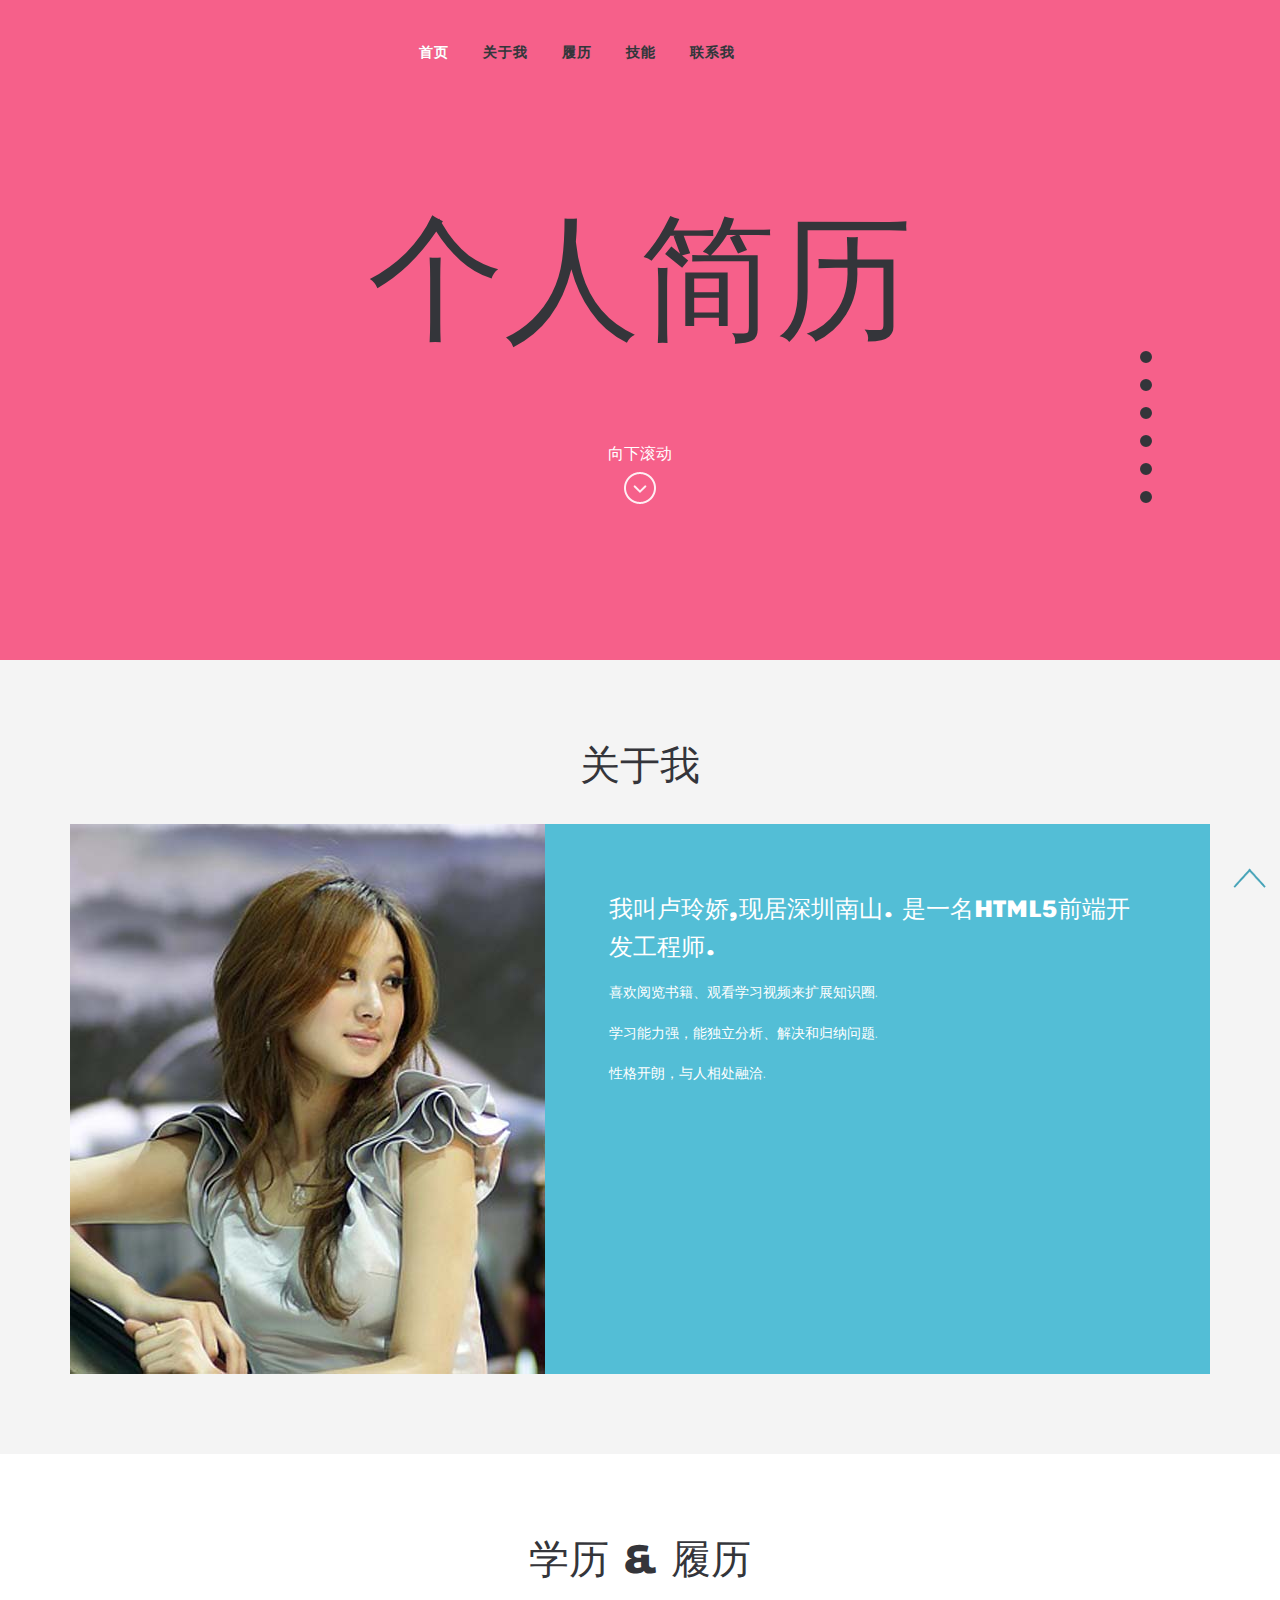
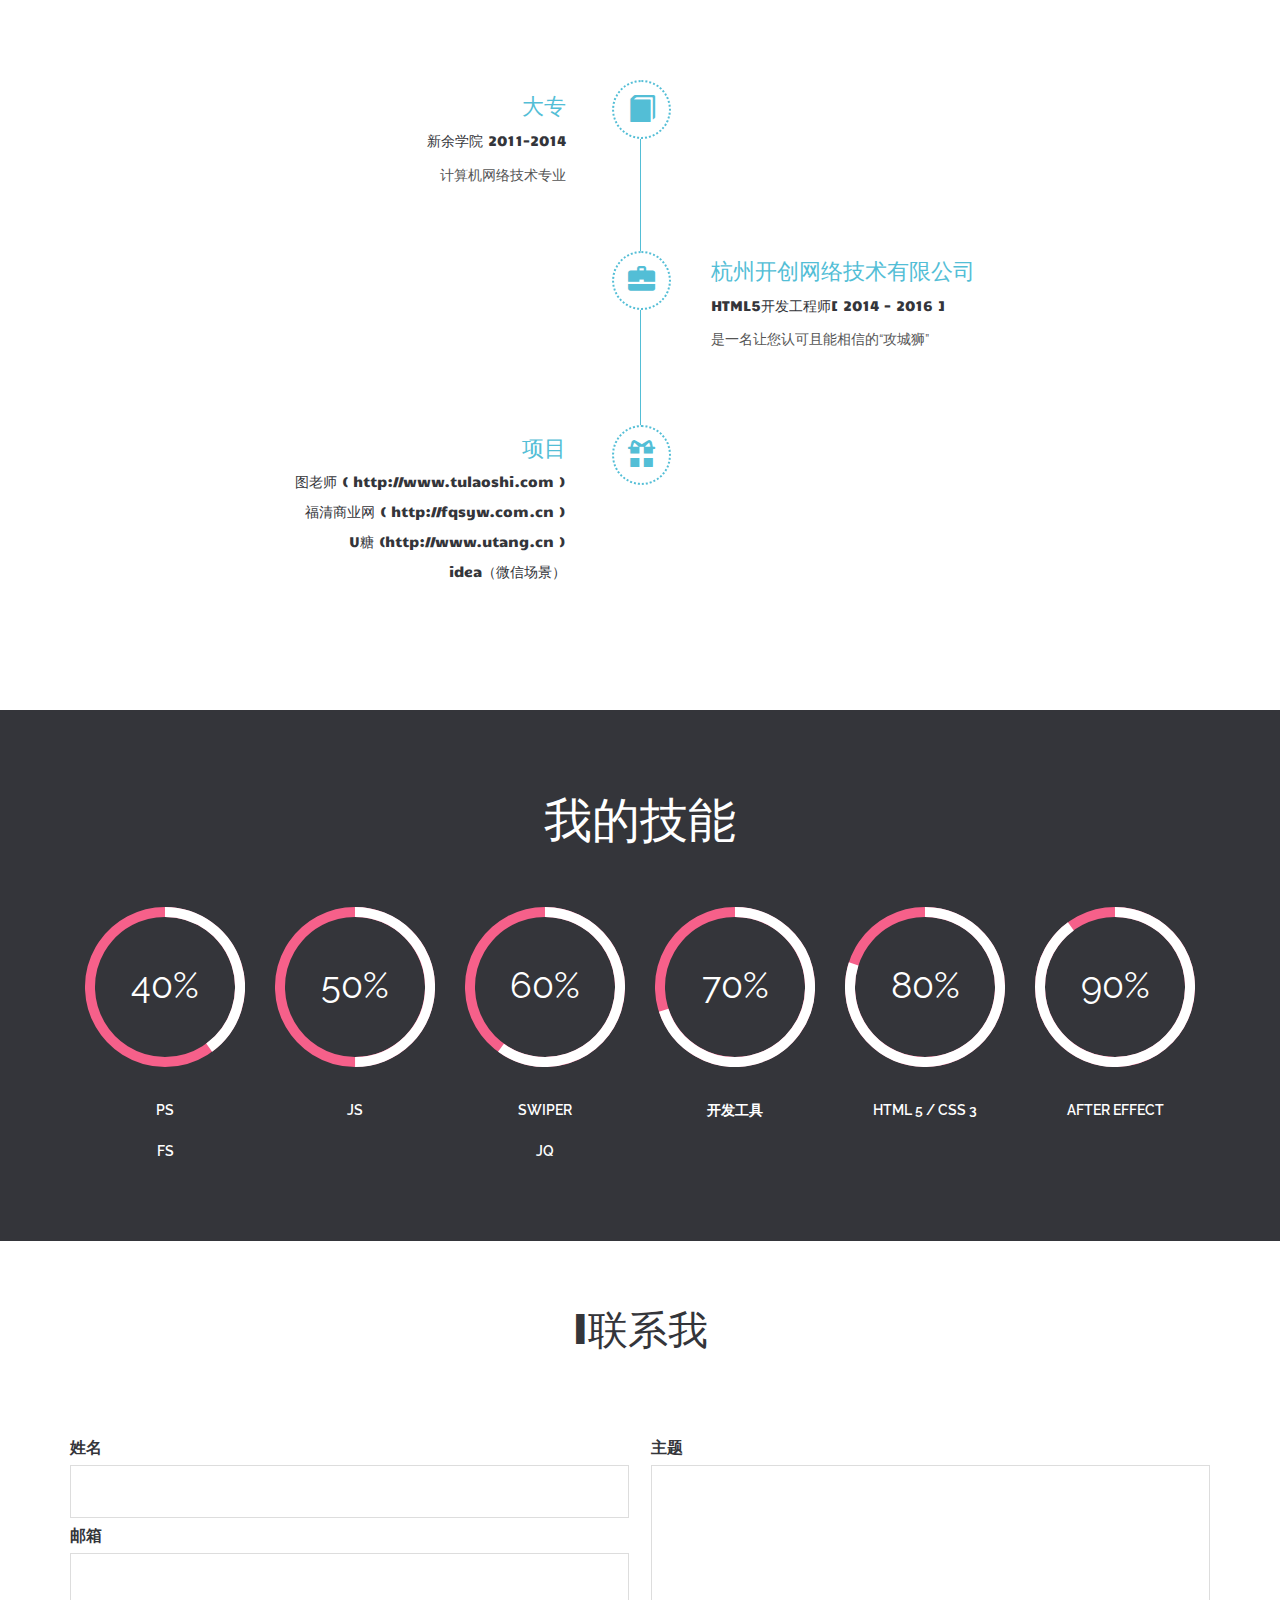
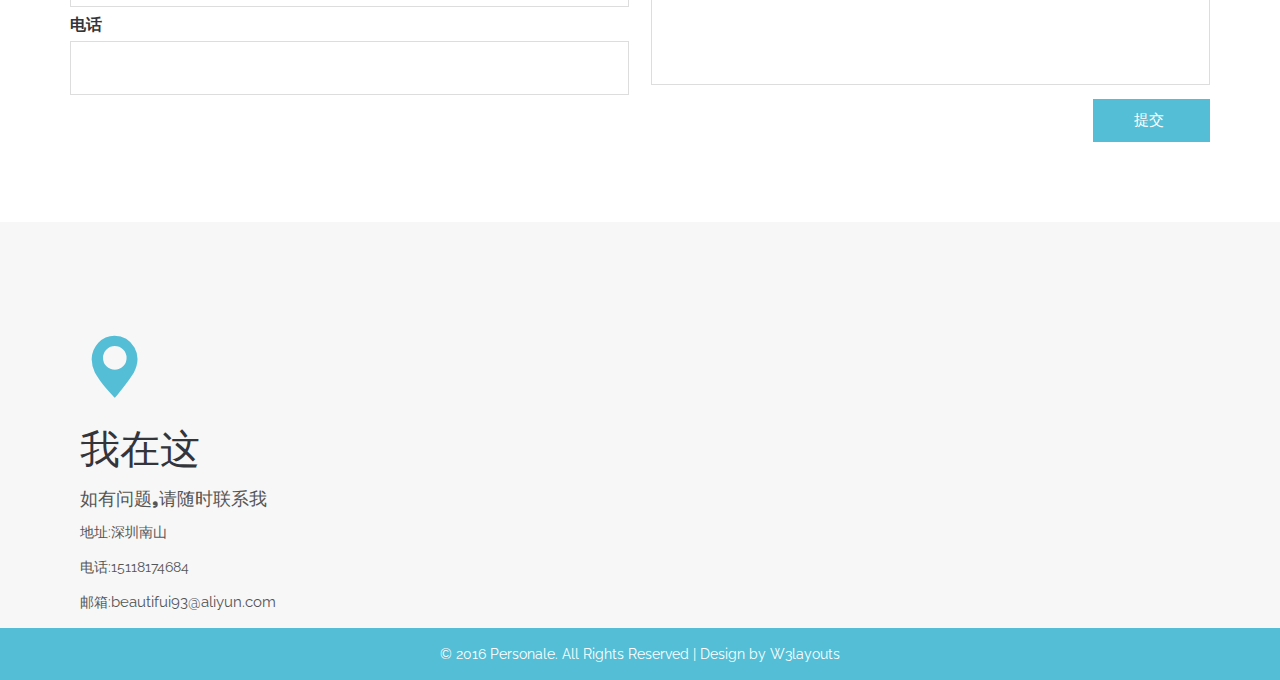
==== commit 17c1c9d8: "jianli" ====
--- a/jianli/index.html
+++ b/jianli/index.html
@@ -113,7 +113,7 @@
 					<div class="experience-right-snd">
 						<h4>杭州开创网络技术有限公司</h4>
 						<h5>HTML5开发工程师[ 2014 - 2016 ]</h5>
-						<p>是一名让你认可且能相信的“攻城狮”</p>
+						<p>是一名让您认可且能相信的“攻城狮”</p>
 					</div>
 					<div class="experience-left-trd">
 						<span class="glyphicon glyphicon-gift" aria-hidden="true"></span>
